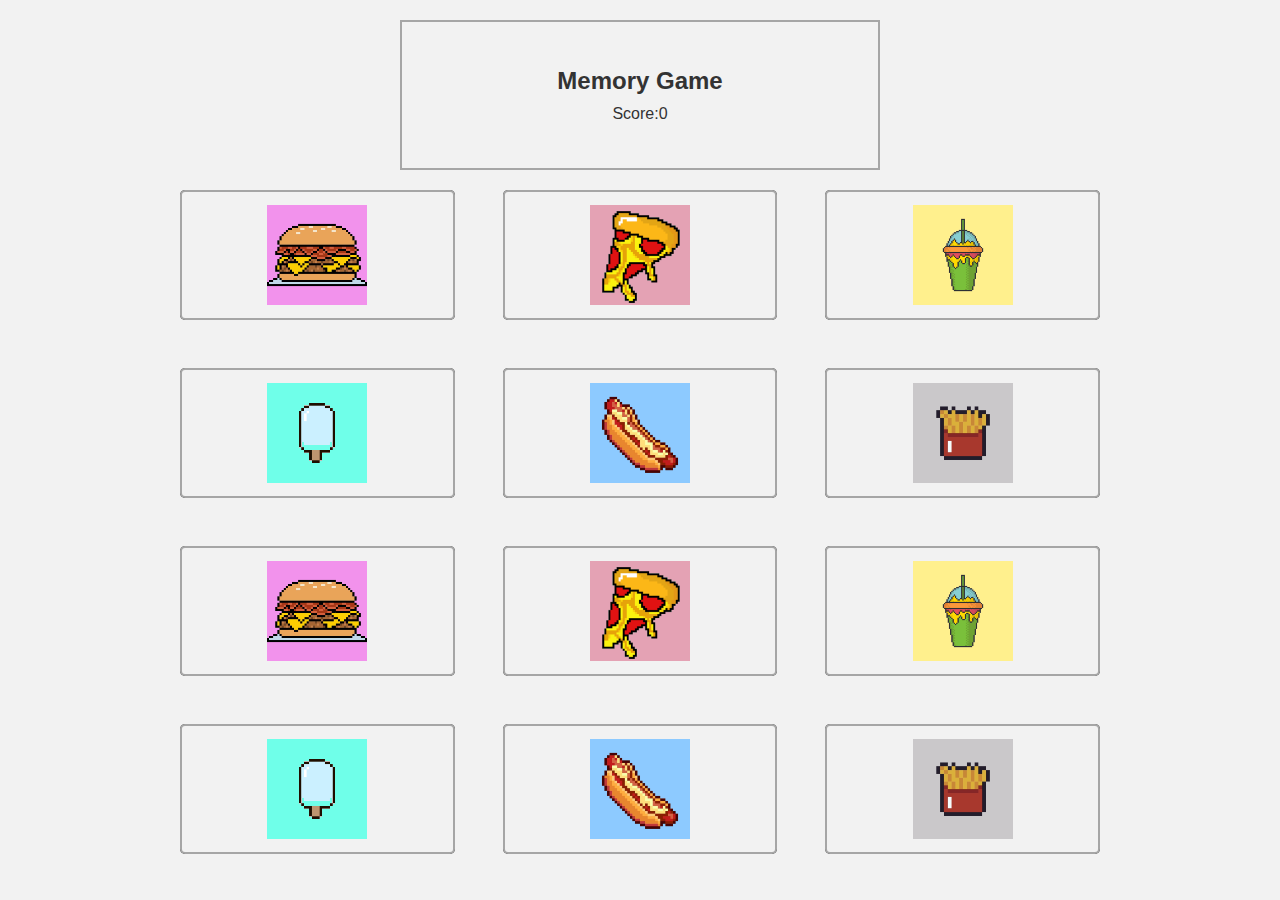
==== index.html @ a2804c8f "add html and css for game structure" ====
<!DOCTYPE html>
<html lang="en">
<head>
    <meta charset="UTF-8">
    <meta http-equiv="X-UA-Compatible" content="IE=edge">
    <meta name="viewport" content="width=device-width, initial-scale=1.0">
    <title>Memory Game2</title>
    <link rel="preconnect" href="https://fonts.googleapis.com">
<link rel="preconnect" href="https://fonts.gstatic.com" crossorigin>
<link href="https://fonts.googleapis.com/css2?family=Oxygen+Mono&display=swap" rel="stylesheet">
    <link rel="stylesheet" href="/css/style.css">
</head>
<body>
    <div class="head">
        <h2>Memory Game</h2>
        <div class="score">Score:<span>0</span></div>
    </div>
    <div class="container">
        <div class="cell">
            <div class="front" data-index="1"><img src="/images/cheeseburger.png" alt=""></div>
            <div class="back"></div>
        </div>
        <div class="cell">
            <div class="front" data-index="2"><img src="/images/pizza.png" alt=""></div>
            <div class="back"></div>
        </div>
        <div class="cell">
            <div class="front" data-index="3"><img src="/images/milkshake.png" alt=""></div>
            <div class="back"></div>
        </div>
        <div class="cell">
            <div class="front" data-index="4"><img src="/images/ice-cream.png" alt=""></div>
            <div class="back"></div>
        </div>
        <div class="cell">
            <div class="front" data-index="5"><img src="/images/hotdog.png" alt=""></div>
            <div class="back"></div>
        </div>
        <div class="cell">
            <div class="front" data-index="6"><img src="/images/fries.png" alt=""></div>
            <div class="back"></div>
        </div>
        <div class="cell">
            <div class="front" data-index="1"><img src="/images/cheeseburger.png" alt=""></div>
            <div class="back"></div>
        </div>
        <div class="cell">
            <div class="front" data-index="2"><img src="/images/pizza.png" alt=""></div>
            <div class="back"></div>
        </div>
        <div class="cell">
            <div class="front" data-index="3"><img src="/images/milkshake.png" alt=""></div>
            <div class="back"></div>
        </div>
        <div class="cell">
            <div class="front" data-index="4"><img src="/images/ice-cream.png" alt=""></div>
            <div class="back"></div>
        </div>
        <div class="cell">
            <div class="front" data-index="5"><img src="/images/hotdog.png" alt=""></div>
            <div class="back"></div>
        </div>
        <div class="cell">
            <div class="front" data-index="6"><img src="/images/fries.png" alt=""></div>
            <div class="back"></div>
        </div>
    </div>
</body>
</html>
---- css/style.css ----
@import url('https://fonts.googleapis.com/css2?family=Oxygen+Mono&display=swap');

*{
    padding: 0;
    margin: 0;
    box-sizing: border-box;
}

body{
    background-color: #f2f2f2;
   
}

.score
{
    margin-top: 10px;
}

.head
{
    border: 2px solid #a6a6a6;
    margin: auto;
    height: 150px;
    display: flex;
    justify-content: center;
    align-items: center;
    flex-direction: column;
    margin-top: 20px;
    max-width: 480px;
    font-family: 'Oxygen', sans-serif;
    color: #333;
}

.container
{
    max-width: 960px;
    display: grid;
    grid-template-columns: repeat(3, auto);
    gap: 3rem;
    margin: auto;
    padding: 20px;
}

.cell div{
    height: 130px;
    border-radius: 5px;

}

.cell{
    position: relative;
    cursor: pointer;
}

.front
{
    position: absolute ;
    border: 2px solid #a6a6a6;
    height: 100%;
    width: 100%;
    display: flex;
    justify-content: center;
    align-items: center;
    background-color: #f2f2f2;
}

.back
{
    background-color: #333;
}
img{
    width: 100px;
    height: 100px;
}
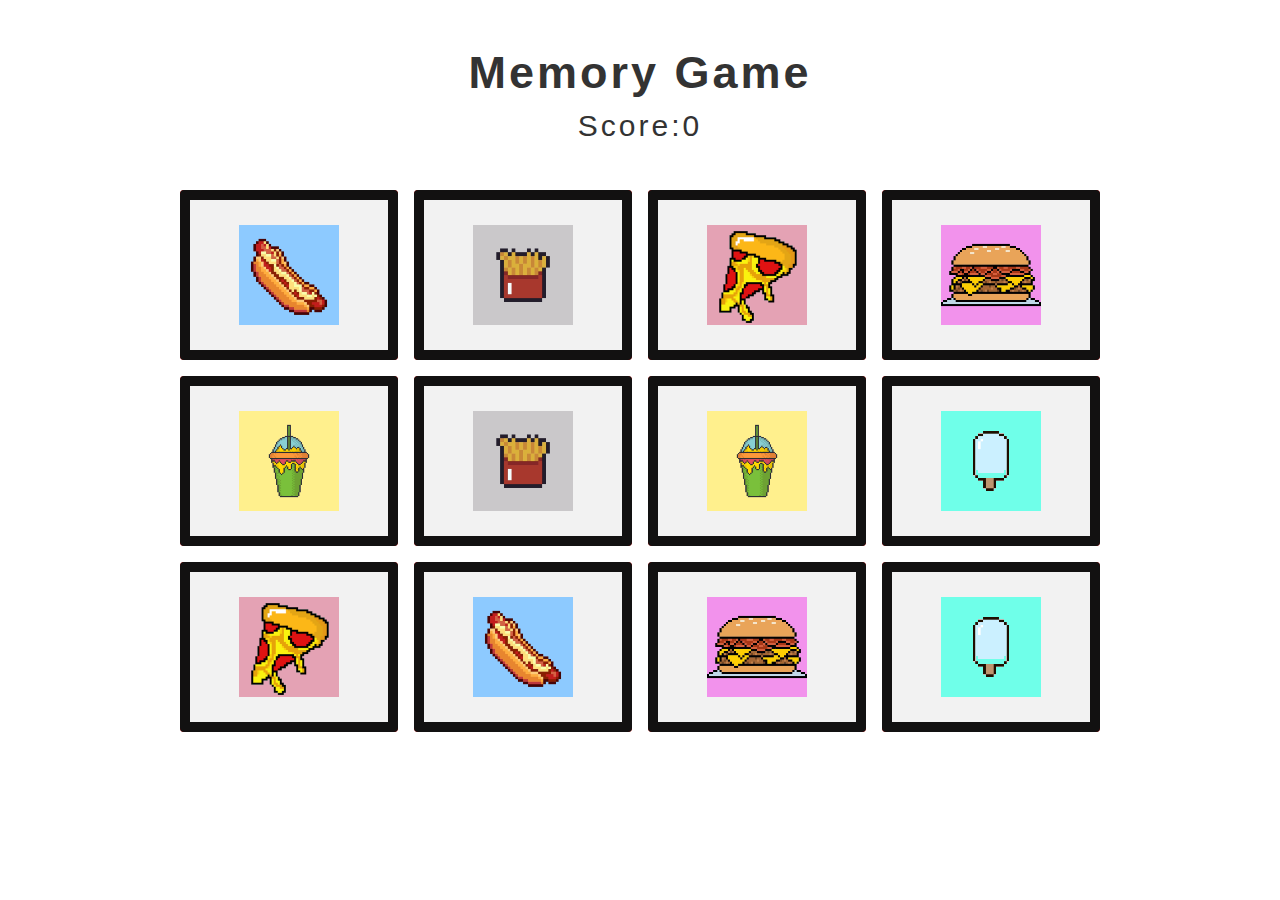
==== commit 2ff3c2cc: "changed class names" ====
--- a/index.html
+++ b/index.html
@@ -9,59 +9,60 @@
 <link rel="preconnect" href="https://fonts.gstatic.com" crossorigin>
 <link href="https://fonts.googleapis.com/css2?family=Oxygen+Mono&display=swap" rel="stylesheet">
     <link rel="stylesheet" href="/css/style.css">
+    <script defer src="/js/index.js"></script>
 </head>
 <body>
-    <div class="head">
+    <div class="title">
         <h2>Memory Game</h2>
         <div class="score">Score:<span>0</span></div>
     </div>
     <div class="container">
-        <div class="cell">
-            <div class="front" data-index="1"><img src="/images/cheeseburger.png" alt=""></div>
+        <div class="card">
+            <div class="front-card" data-index="1"><img src="/images/cheeseburger.png" alt=""></div>
             <div class="back"></div>
         </div>
-        <div class="cell">
-            <div class="front" data-index="2"><img src="/images/pizza.png" alt=""></div>
+        <div class="card">
+            <div class="front-card" data-index="2"><img src="/images/pizza.png" alt=""></div>
             <div class="back"></div>
         </div>
-        <div class="cell">
-            <div class="front" data-index="3"><img src="/images/milkshake.png" alt=""></div>
+        <div class="card">
+            <div class="front-card" data-index="3"><img src="/images/milkshake.png" alt=""></div>
             <div class="back"></div>
         </div>
-        <div class="cell">
-            <div class="front" data-index="4"><img src="/images/ice-cream.png" alt=""></div>
+        <div class="card">
+            <div class="front-card" data-index="4"><img src="/images/ice-cream.png" alt=""></div>
             <div class="back"></div>
         </div>
-        <div class="cell">
-            <div class="front" data-index="5"><img src="/images/hotdog.png" alt=""></div>
+        <div class="card">
+            <div class="front-card" data-index="5"><img src="/images/hotdog.png" alt=""></div>
             <div class="back"></div>
         </div>
-        <div class="cell">
-            <div class="front" data-index="6"><img src="/images/fries.png" alt=""></div>
+        <div class="card">
+            <div class="front-card" data-index="6"><img src="/images/fries.png" alt=""></div>
             <div class="back"></div>
         </div>
-        <div class="cell">
-            <div class="front" data-index="1"><img src="/images/cheeseburger.png" alt=""></div>
+        <div class="card">
+            <div class="front-card" data-index="1"><img src="/images/cheeseburger.png" alt=""></div>
             <div class="back"></div>
         </div>
-        <div class="cell">
-            <div class="front" data-index="2"><img src="/images/pizza.png" alt=""></div>
+        <div class="card">
+            <div class="front-card" data-index="2"><img src="/images/pizza.png" alt=""></div>
             <div class="back"></div>
         </div>
-        <div class="cell">
-            <div class="front" data-index="3"><img src="/images/milkshake.png" alt=""></div>
+        <div class="card">
+            <div class="front-card" data-index="3"><img src="/images/milkshake.png" alt=""></div>
             <div class="back"></div>
         </div>
-        <div class="cell">
-            <div class="front" data-index="4"><img src="/images/ice-cream.png" alt=""></div>
+        <div class="card">
+            <div class="front-card" data-index="4"><img src="/images/ice-cream.png" alt=""></div>
             <div class="back"></div>
         </div>
-        <div class="cell">
-            <div class="front" data-index="5"><img src="/images/hotdog.png" alt=""></div>
+        <div class="card">
+            <div class="front-card" data-index="5"><img src="/images/hotdog.png" alt=""></div>
             <div class="back"></div>
         </div>
-        <div class="cell">
-            <div class="front" data-index="6"><img src="/images/fries.png" alt=""></div>
+        <div class="card">
+            <div class="front-card" data-index="6"><img src="/images/fries.png" alt=""></div>
             <div class="back"></div>
         </div>
     </div>
--- a/css/style.css
+++ b/css/style.css
@@ -1,24 +1,16 @@
 @import url('https://fonts.googleapis.com/css2?family=Oxygen+Mono&display=swap');
 
-*{
+* {
     padding: 0;
     margin: 0;
     box-sizing: border-box;
-}
-
-body{
-    background-color: #f2f2f2;
-   
-}
-
-.score
-{
-    margin-top: 10px;
-}
-
-.head
-{
-    border: 2px solid #a6a6a6;
+  }
+  body {
+    background-color: white;
+  }
+  
+  .title {
+    max-width: 480px;
     margin: auto;
     height: 150px;
     display: flex;
@@ -26,49 +18,77 @@
     align-items: center;
     flex-direction: column;
     margin-top: 20px;
-    max-width: 480px;
-    font-family: 'Oxygen', sans-serif;
+    font-family: "Oxygen", sans-serif;
     color: #333;
-}
-
-.container
-{
+    font-size: 30px;
+    letter-spacing: 3px;
+  }
+  
+  .score {
+    margin-top: 10px;
+  }
+  
+  .container {
     max-width: 960px;
     display: grid;
     grid-template-columns: repeat(3, auto);
-    gap: 3rem;
+    gap: 1rem;
     margin: auto;
     padding: 20px;
-}
-
-.cell div{
+  }
+  
+  .card div {
     height: 130px;
-    border-radius: 5px;
-
-}
-
-.cell{
+    border-radius: 4px;
+  }
+  
+  .card {
     position: relative;
     cursor: pointer;
-}
-
-.front
-{
-    position: absolute ;
-    border: 2px solid #a6a6a6;
+  }
+  
+  .front-card {
+    position: absolute;
     height: 100%;
     width: 100%;
     display: flex;
     justify-content: center;
     align-items: center;
+    border: 10px solid #121111;
     background-color: #f2f2f2;
-}
-
-.back
-{
-    background-color: #333;
-}
-img{
+    transform: rotateY(90deg);
+  }
+  
+  .back {
+    background-color: #f20505;
+  }
+  
+  img {
+    height: 100px;
     width: 100px;
-    height: 100px;
-}
+  }
+  
+  .turn {
+    transform: rotateY(0deg);
+  }
+  .match {
+    transform: rotateY(0deg);
+  }
+  
+  .see {
+    transform: rotateY(0deg);
+  }
+  
+  @media screen and (min-width: 770px) {
+    .title {
+      max-width: 760px;
+    }
+  
+    .container {
+      grid-template-columns: repeat(4, auto);
+    }
+  
+    .card div {
+      height: 170px;
+    }
+  }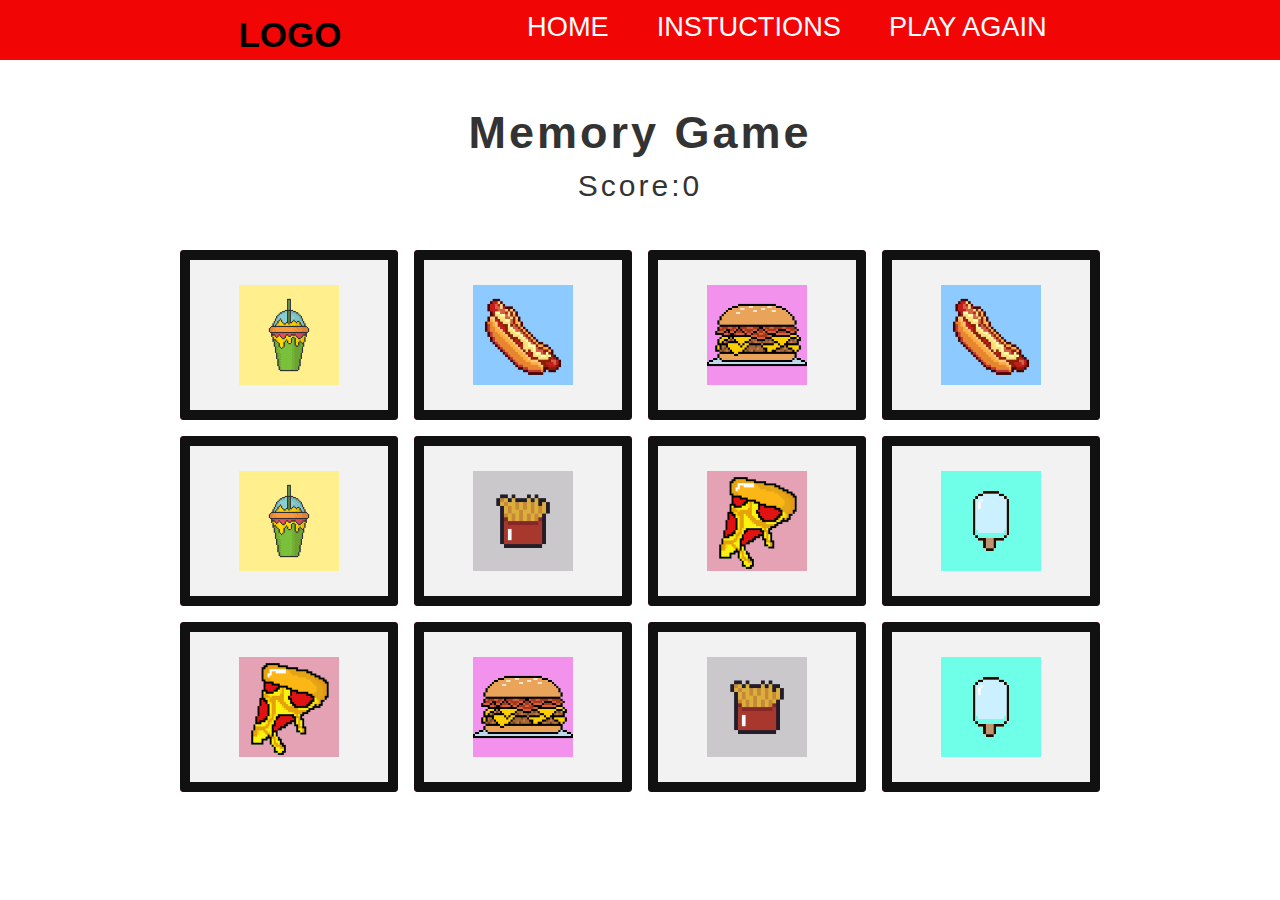
==== commit 1363e377: "added nav bar to game" ====
--- a/index.html
+++ b/index.html
@@ -12,6 +12,20 @@
     <script defer src="/js/index.js"></script>
 </head>
 <body>
+    <header>
+        <h1 class="logo">LOGO</h1>
+        <input type="checkbox" id="nav-toggle" class="nav-toggle">
+        <nav>
+        <ul>
+            <li><a href="#">HOME</a></li>
+            <li><a href="#">Instuctions</a></li>
+            <li><a href="#">PLAY AGAIN</a></li>
+        </ul>
+        </nav>
+        <label for="nav-toggle" class="nav-toggle-label">
+            <span>X</span>
+        </label>
+    </header>
     <div class="title">
         <h2>Memory Game</h2>
         <div class="score">Score:<span>0</span></div>
--- a/css/style.css
+++ b/css/style.css
@@ -8,7 +8,98 @@
   body {
     background-color: white;
   }
-  
+  /* navigation styles start here*/
+  header{
+    background-color: #f20505;
+    text-align: center;
+    width: 100%;
+    font-family: 'Oxygrn', sans-serif;
+  }
+
+  .logo
+  {
+    padding: 5px;
+    font-size: 35px;
+  }
+  .nav-toggle
+  {
+    display: none;
+  }
+
+.nav-toggle-label
+{
+  position: absolute;
+  top: 0;
+  left: 0;
+  margin-left: 1em;
+  height: 6%;
+  display: flex;
+  align-items: center;
+}
+.nav-toggle-label span,
+.nav-toggle-label span::before,
+.nav-toggle-label span::after
+{
+  display: block;
+  background: white;
+  height: 2px;
+  width: 2em;
+  border-radius: 2px;
+  position: relative;
+}
+.nav-toggle-label span::before,
+.nav-toggle-label span::after
+{
+  content: "";
+  position: absolute;
+}
+.nav-toggle-label span::before
+{
+  bottom: 7px;
+
+}
+.nav-toggle-label span::after
+{
+  top: 7px;
+  
+}
+
+  nav{
+    text-align: left;
+    top: 100%;
+    left: 0;
+    transform: scale(1,0);
+    transform-origin: top;
+    transition: transform 480ms ease-in-out;
+
+  }
+  nav ul{
+    list-style: none;
+  }
+  nav li{
+    margin-bottom: 1em;
+    margin-left: 1em;
+  }
+  nav a{
+    text-decoration: none;
+    color: white;
+    font-size: 1.7rem;
+    text-transform: uppercase;
+    opacity: 0;
+    
+  }
+  nav a:hover
+  {
+    color: black;
+  }
+
+  .nav-toggle:checked ~ nav
+  {
+    transform: scale(1,1);
+  }
+  .nav-toggle:checked ~ nav a{
+    opacity: 1;
+  }
   .title {
     max-width: 480px;
     margin: auto;
@@ -91,4 +182,42 @@
     .card div {
       height: 170px;
     }
+  }
+
+  @media screen and (min-width: 800px) {
+    .nav-toggle-label
+    {
+      display: none;
+    }
+    header
+    {
+      display: grid;
+      grid-template-columns: 1fr auto minmax(600px,3fr) 1fr;
+    }
+    .logo{
+      margin-top: 10px;
+      grid-column: 2 / 3;
+    }
+    nav{
+      all: unset;
+      grid-column: 3/4;
+      display: flex;
+      justify-content: flex-end;
+      align-items: center;
+    }
+    nav ul{
+      display: flex;
+      justify-content: center;
+      color: black;
+    }
+    nav li {
+      margin-left: 3em;
+      margin-top: 10px;
+    }
+    nav a {
+      opacity: 1;
+      position: relative;
+    }
+    
+      
   }